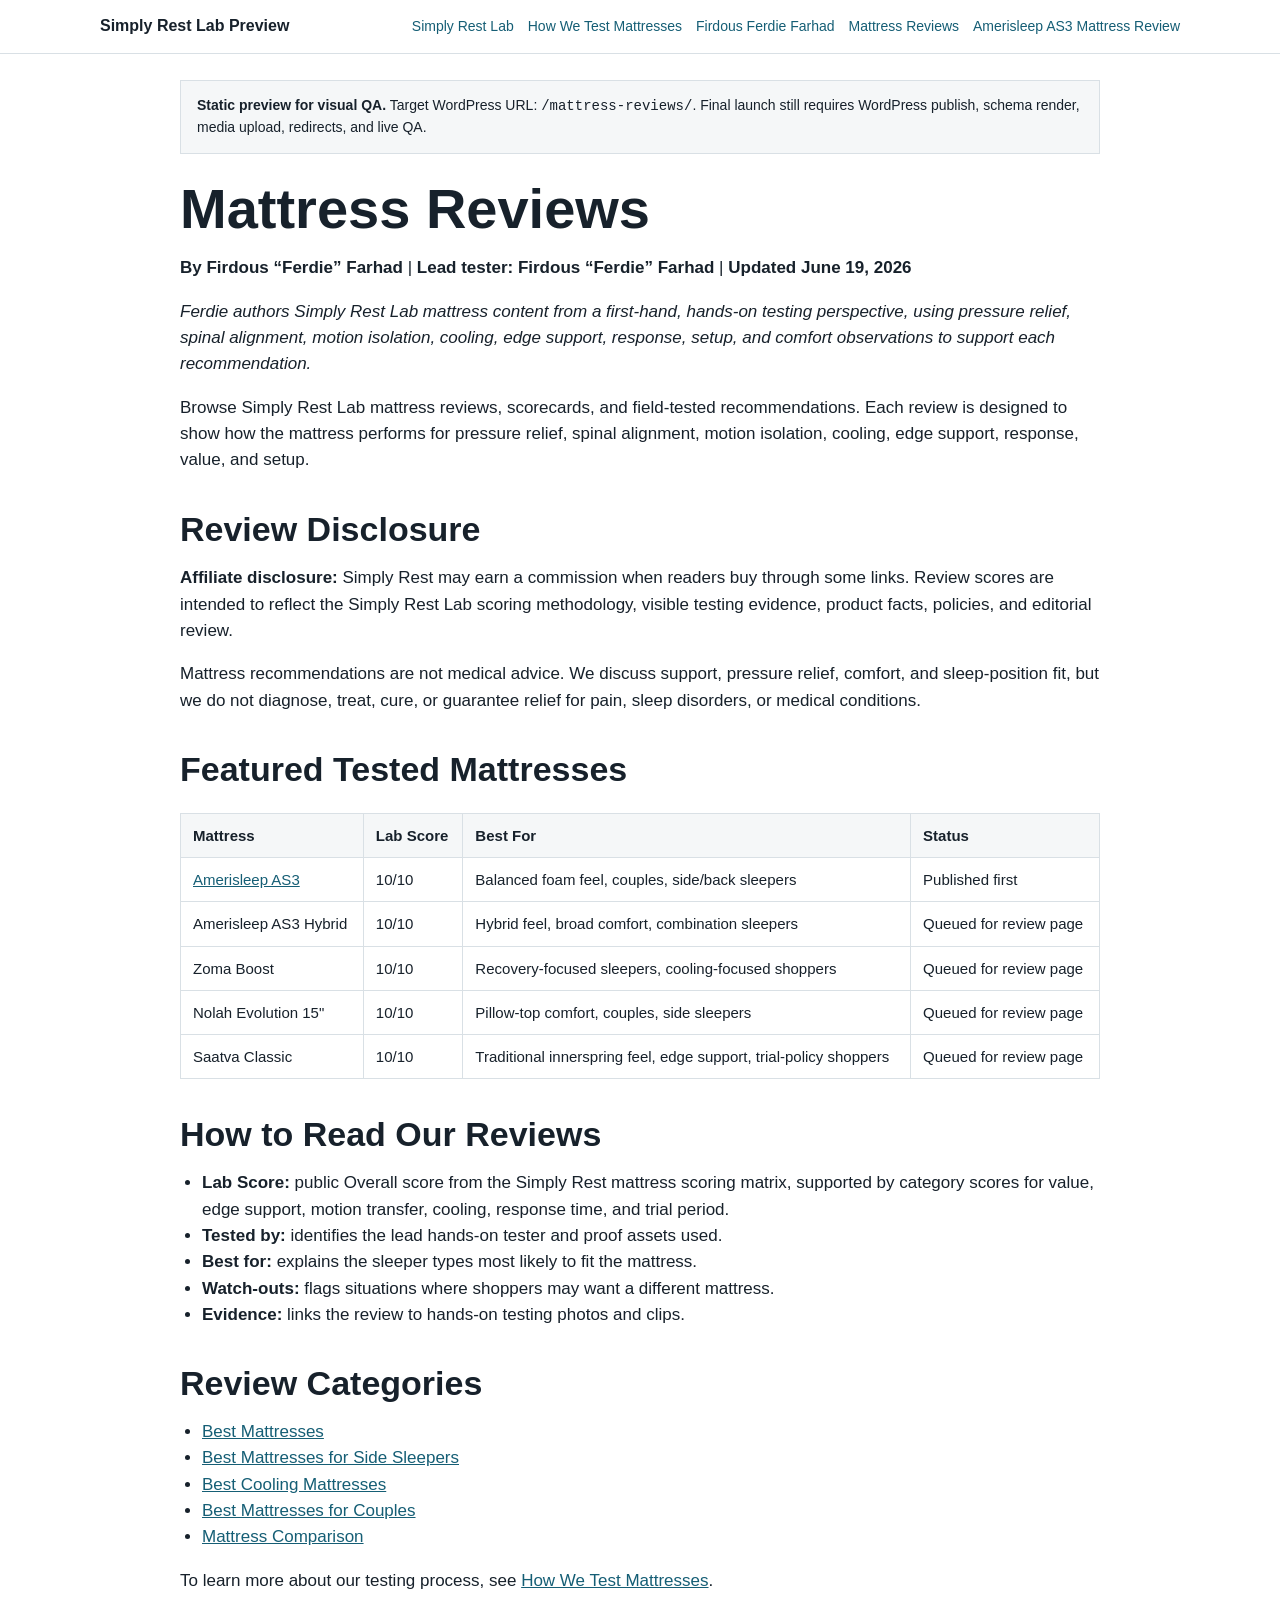
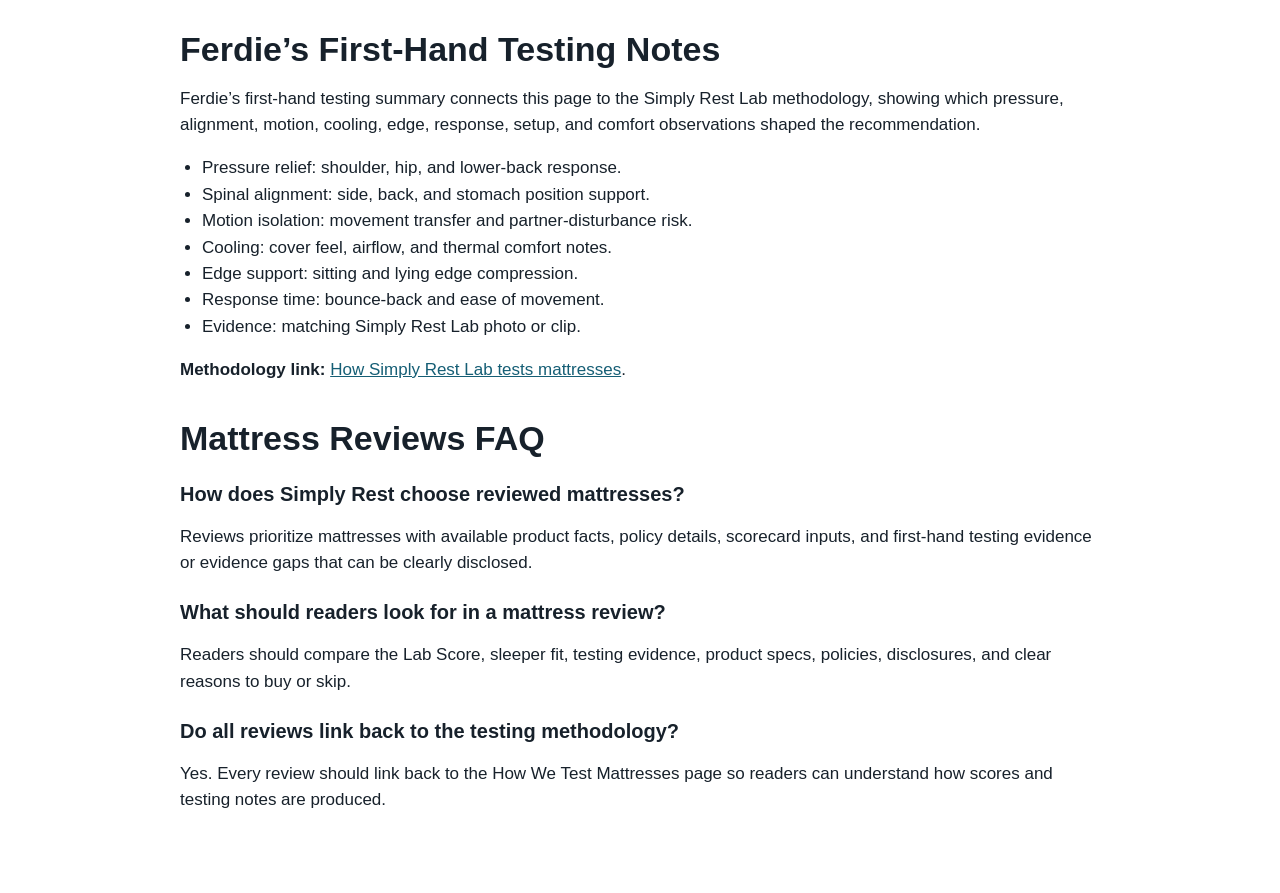
==== static_preview/simplyrest-phase1-static-preview-2026-06-25/mattress-reviews.html @ da89966f "SimplyRest Phase 1 full deliverable packet All scripts, QA tools, data files, and static preview. Ke" ====
<!doctype html>
<html lang="en">
<head>
  <meta charset="utf-8">
  <meta name="viewport" content="width=device-width, initial-scale=1">
  <title>Mattress Reviews | Simply Rest Phase-One Preview</title>
  <link rel="stylesheet" href="assets/preview.css">
</head>
<body>
  <header class="site-header">
    <div class="site-header__inner">
      <div class="brand">Simply Rest Lab Preview</div>
      <nav class="nav" aria-label="Preview pages">
        <a href="mattress-lab.html">Simply Rest Lab</a>
<a href="how-we-test-mattresses.html">How We Test Mattresses</a>
<a href="ferdie-farhad.html">Firdous Ferdie Farhad</a>
<a href="mattress-reviews.html">Mattress Reviews</a>
<a href="amerisleep-as3.html">Amerisleep AS3 Mattress Review</a>
      </nav>
    </div>
  </header>
  <main class="preview-shell">
    <div class="preview-note">
      <strong>Static preview for visual QA.</strong> Target WordPress URL: <code>/mattress-reviews/</code>. Final launch still requires WordPress publish, schema render, media upload, redirects, and live QA.
    </div>
    <!-- wp:heading {"level":1} -->
<h1>Mattress Reviews</h1>
<!-- /wp:heading -->

<!-- SR-FERDIE-AUTHOR-MODULE -->
<!-- wp:paragraph -->
<p><strong>By Firdous “Ferdie” Farhad</strong> | <strong>Lead tester: Firdous “Ferdie” Farhad</strong> | <strong>Updated June 19, 2026</strong></p>
<!-- /wp:paragraph -->

<!-- wp:paragraph -->
<p><em>Ferdie authors Simply Rest Lab mattress content from a first-hand, hands-on testing perspective, using pressure relief, spinal alignment, motion isolation, cooling, edge support, response, setup, and comfort observations to support each recommendation.</em></p>
<!-- /wp:paragraph -->

<!-- wp:paragraph -->
<p>Browse Simply Rest Lab mattress reviews, scorecards, and field-tested recommendations. Each review is designed to show how the mattress performs for pressure relief, spinal alignment, motion isolation, cooling, edge support, response, value, and setup.</p>
<!-- /wp:paragraph -->

<!-- wp:heading -->
<h2>Review Disclosure</h2>
<!-- /wp:heading -->

<!-- wp:paragraph -->
<p><strong>Affiliate disclosure:</strong> Simply Rest may earn a commission when readers buy through some links. Review scores are intended to reflect the Simply Rest Lab scoring methodology, visible testing evidence, product facts, policies, and editorial review.</p>
<!-- /wp:paragraph -->

<!-- wp:paragraph -->
<p>Mattress recommendations are not medical advice. We discuss support, pressure relief, comfort, and sleep-position fit, but we do not diagnose, treat, cure, or guarantee relief for pain, sleep disorders, or medical conditions.</p>
<!-- /wp:paragraph -->

<!-- wp:heading -->
<h2>Featured Tested Mattresses</h2>
<!-- /wp:heading -->

<!-- wp:table -->
<figure class="wp-block-table"><table><thead><tr><th>Mattress</th><th>Lab Score</th><th>Best For</th><th>Status</th></tr></thead><tbody><tr><td><a href="amerisleep-as3.html">Amerisleep AS3</a></td><td>10/10</td><td>Balanced foam feel, couples, side/back sleepers</td><td>Published first</td></tr><tr><td>Amerisleep AS3 Hybrid</td><td>10/10</td><td>Hybrid feel, broad comfort, combination sleepers</td><td>Queued for review page</td></tr><tr><td>Zoma Boost</td><td>10/10</td><td>Recovery-focused sleepers, cooling-focused shoppers</td><td>Queued for review page</td></tr><tr><td>Nolah Evolution 15&quot;</td><td>10/10</td><td>Pillow-top comfort, couples, side sleepers</td><td>Queued for review page</td></tr><tr><td>Saatva Classic</td><td>10/10</td><td>Traditional innerspring feel, edge support, trial-policy shoppers</td><td>Queued for review page</td></tr></tbody></table></figure>
<!-- /wp:table -->

<!-- wp:heading -->
<h2>How to Read Our Reviews</h2>
<!-- /wp:heading -->

<!-- wp:list -->
<ul>
  <li><strong>Lab Score:</strong> public Overall score from the Simply Rest mattress scoring matrix, supported by category scores for value, edge support, motion transfer, cooling, response time, and trial period.</li>
  <li><strong>Tested by:</strong> identifies the lead hands-on tester and proof assets used.</li>
  <li><strong>Best for:</strong> explains the sleeper types most likely to fit the mattress.</li>
  <li><strong>Watch-outs:</strong> flags situations where shoppers may want a different mattress.</li>
  <li><strong>Evidence:</strong> links the review to hands-on testing photos and clips.</li>
</ul>
<!-- /wp:list -->

<!-- wp:heading -->
<h2>Review Categories</h2>
<!-- /wp:heading -->

<!-- wp:list -->
<ul>
  <li><a href="https://simplyrest.com/best-mattress-2026/">Best Mattresses</a></li>
  <li><a href="https://simplyrest.com/best-mattress-for-side-sleepers-2026/">Best Mattresses for Side Sleepers</a></li>
  <li><a href="https://simplyrest.com/best-cooling-mattress/">Best Cooling Mattresses</a></li>
  <li><a href="https://simplyrest.com/best-mattress-for-couples/">Best Mattresses for Couples</a></li>
  <li><a href="https://simplyrest.com/mattress-comparison/">Mattress Comparison</a></li>
</ul>
<!-- /wp:list -->

<!-- wp:paragraph -->
<p>To learn more about our testing process, see <a href="how-we-test-mattresses.html">How We Test Mattresses</a>.</p>
<!-- /wp:paragraph -->

<!-- wp:heading -->
<h2>Ferdie’s First-Hand Testing Notes</h2>
<!-- /wp:heading -->

<!-- wp:paragraph -->
<p>Ferdie’s first-hand testing summary connects this page to the Simply Rest Lab methodology, showing which pressure, alignment, motion, cooling, edge, response, setup, and comfort observations shaped the recommendation.</p>
<!-- /wp:paragraph -->

<!-- wp:list -->
<ul><li>Pressure relief: shoulder, hip, and lower-back response.</li><li>Spinal alignment: side, back, and stomach position support.</li><li>Motion isolation: movement transfer and partner-disturbance risk.</li><li>Cooling: cover feel, airflow, and thermal comfort notes.</li><li>Edge support: sitting and lying edge compression.</li><li>Response time: bounce-back and ease of movement.</li><li>Evidence: matching Simply Rest Lab photo or clip.</li></ul>
<!-- /wp:list -->

<!-- wp:paragraph -->
<p><strong>Methodology link:</strong> <a href="how-we-test-mattresses.html">How Simply Rest Lab tests mattresses</a>.</p>
<!-- /wp:paragraph -->

<!-- wp:heading -->
<h2>Mattress Reviews FAQ</h2>
<!-- /wp:heading -->

<!-- wp:heading {"level":3} -->
<h3>How does Simply Rest choose reviewed mattresses?</h3>
<!-- /wp:heading -->

<!-- wp:paragraph -->
<p>Reviews prioritize mattresses with available product facts, policy details, scorecard inputs, and first-hand testing evidence or evidence gaps that can be clearly disclosed.</p>
<!-- /wp:paragraph -->

<!-- wp:heading {"level":3} -->
<h3>What should readers look for in a mattress review?</h3>
<!-- /wp:heading -->

<!-- wp:paragraph -->
<p>Readers should compare the Lab Score, sleeper fit, testing evidence, product specs, policies, disclosures, and clear reasons to buy or skip.</p>
<!-- /wp:paragraph -->

<!-- wp:heading {"level":3} -->
<h3>Do all reviews link back to the testing methodology?</h3>
<!-- /wp:heading -->

<!-- wp:paragraph -->
<p>Yes. Every review should link back to the How We Test Mattresses page so readers can understand how scores and testing notes are produced.</p>
<!-- /wp:paragraph -->


  </main>
</body>
</html>
---- static_preview/simplyrest-phase1-static-preview-2026-06-25/assets/preview.css ----
:root {
  color-scheme: light;
  --ink: #17212b;
  --muted: #5e6b76;
  --line: #d9e0e5;
  --soft: #f5f7f8;
  --brand: #155e75;
  --accent: #0f766e;
  --warn: #8a4b10;
}

* {
  box-sizing: border-box;
}

body {
  margin: 0;
  font-family: -apple-system, BlinkMacSystemFont, "Segoe UI", sans-serif;
  line-height: 1.55;
  color: var(--ink);
  background: #ffffff;
}

a {
  color: var(--brand);
}

.site-header {
  border-bottom: 1px solid var(--line);
  background: #ffffff;
  position: sticky;
  top: 0;
  z-index: 5;
}

.site-header__inner {
  max-width: 1120px;
  margin: 0 auto;
  padding: 14px 20px;
  display: flex;
  align-items: center;
  justify-content: space-between;
  gap: 18px;
}

.brand {
  font-weight: 700;
  letter-spacing: 0;
}

.nav {
  display: flex;
  flex-wrap: wrap;
  gap: 10px 14px;
  font-size: 14px;
}

.nav a {
  text-decoration: none;
}

.preview-shell {
  max-width: 960px;
  margin: 0 auto;
  padding: 26px 20px 64px;
}

.preview-note {
  border: 1px solid var(--line);
  background: var(--soft);
  padding: 14px 16px;
  margin-bottom: 24px;
  font-size: 14px;
}

h1 {
  font-size: clamp(34px, 6vw, 56px);
  line-height: 1.02;
  margin: 26px 0 18px;
  letter-spacing: 0;
}

h2 {
  font-size: clamp(24px, 4vw, 34px);
  line-height: 1.14;
  margin: 36px 0 12px;
  letter-spacing: 0;
}

h3 {
  font-size: 20px;
  line-height: 1.24;
  margin: 24px 0 10px;
  letter-spacing: 0;
}

p, li {
  font-size: 17px;
}

ul {
  padding-left: 22px;
}

.wp-block-table {
  overflow-x: auto;
  margin: 24px 0;
}

table {
  border-collapse: collapse;
  width: 100%;
  min-width: 620px;
  font-size: 15px;
}

th, td {
  border: 1px solid var(--line);
  padding: 10px 12px;
  text-align: left;
  vertical-align: top;
}

th {
  background: var(--soft);
}

.wp-block-image,
.wp-block-video {
  margin: 24px 0;
}

img,
video {
  display: block;
  width: 100%;
  height: auto;
  border: 1px solid var(--line);
  background: #f1f4f6;
}

figcaption {
  color: var(--muted);
  font-size: 14px;
  margin-top: 8px;
}

.wp-block-columns {
  display: grid;
  grid-template-columns: repeat(2, minmax(0, 1fr));
  gap: 22px;
  align-items: start;
}

.sr-as3-sleep-position-fit .wp-block-columns {
  grid-template-columns: repeat(3, minmax(0, 1fr));
}

.sr-as3-testing-evidence-rich,
.sr-retrofit-proof-module,
.sr-as3-disclosure-module {
  border-top: 3px solid var(--accent);
  padding-top: 18px;
}

.status-grid {
  display: grid;
  grid-template-columns: repeat(2, minmax(0, 1fr));
  gap: 14px;
  margin: 24px 0;
}

.status-item {
  border: 1px solid var(--line);
  padding: 14px;
  background: #fff;
}

.status-item strong {
  display: block;
  margin-bottom: 6px;
}

.warning {
  color: var(--warn);
  font-weight: 700;
}

@media (max-width: 760px) {
  .site-header__inner {
    align-items: flex-start;
    flex-direction: column;
  }

  .preview-shell {
    padding: 18px 16px 44px;
  }

  .wp-block-columns,
  .sr-as3-sleep-position-fit .wp-block-columns,
  .status-grid {
    grid-template-columns: 1fr;
  }

  p, li {
    font-size: 16px;
  }

  table {
    min-width: 560px;
  }
}
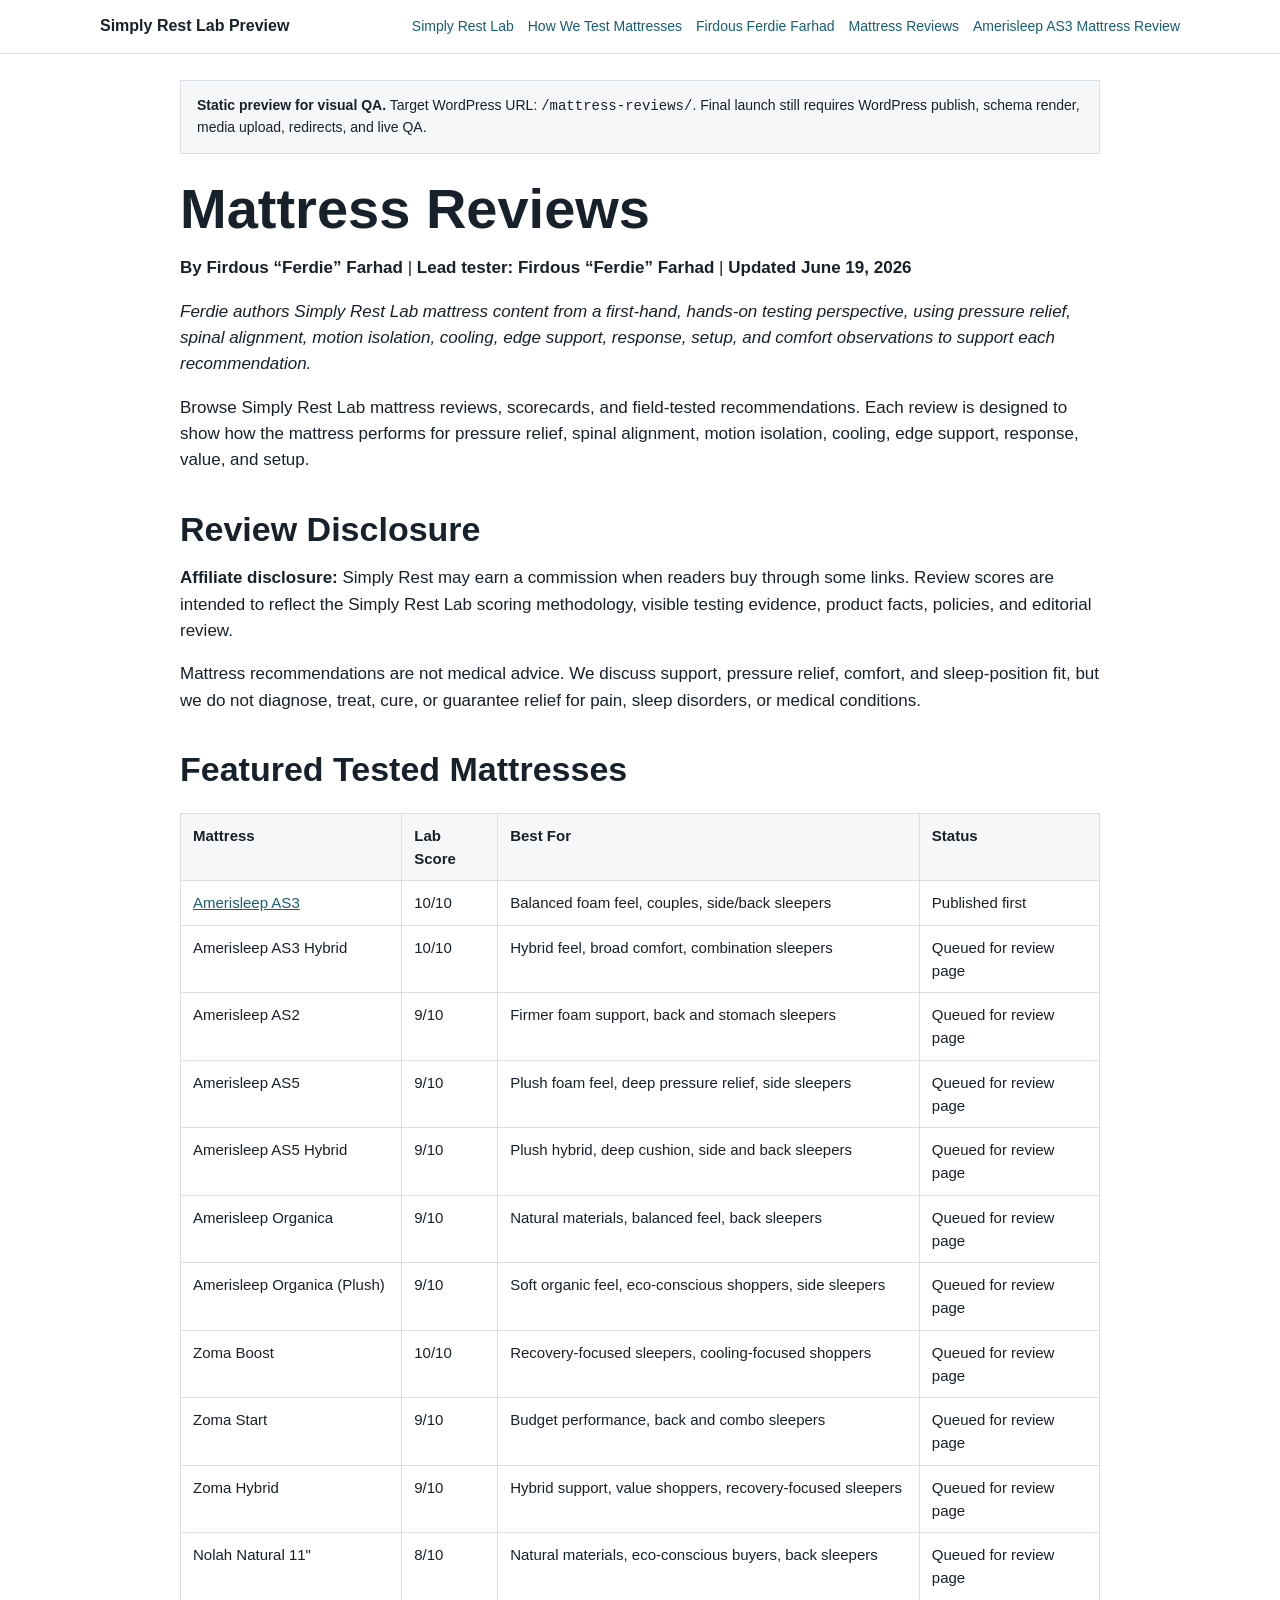
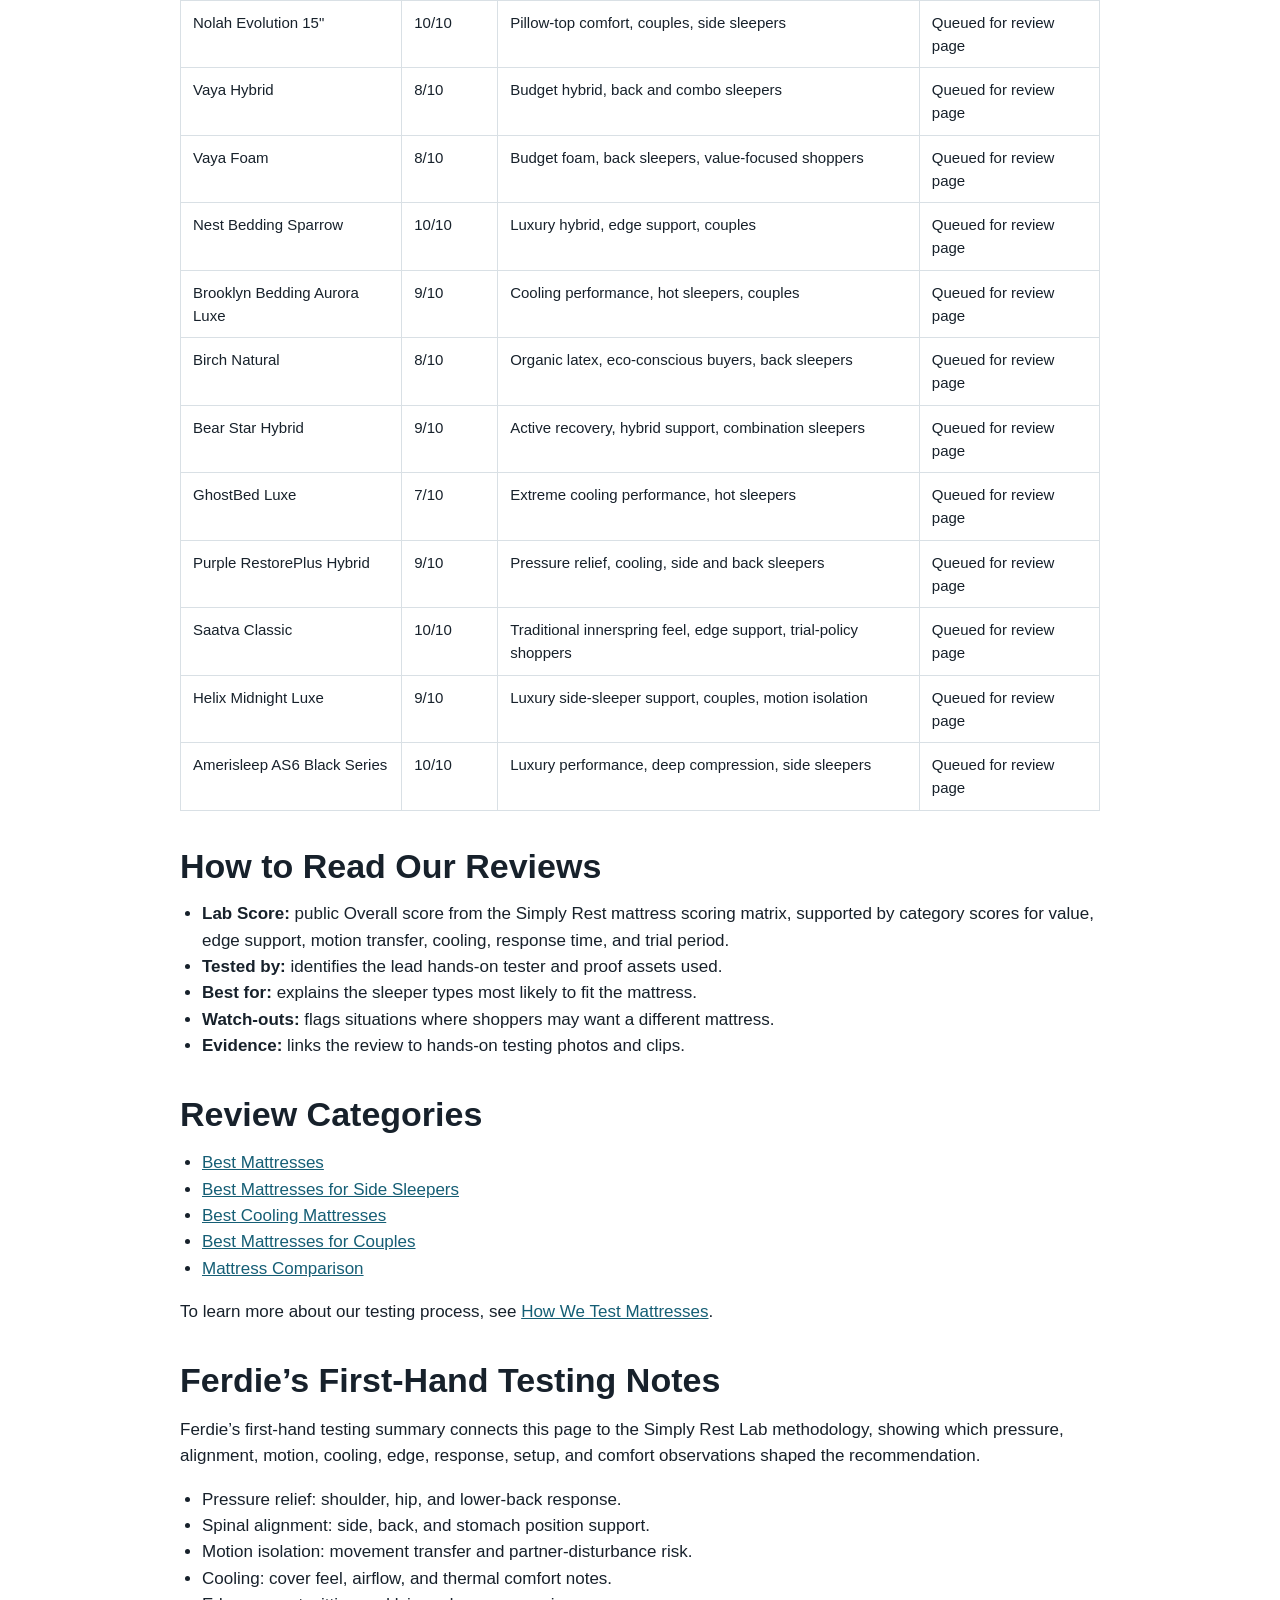
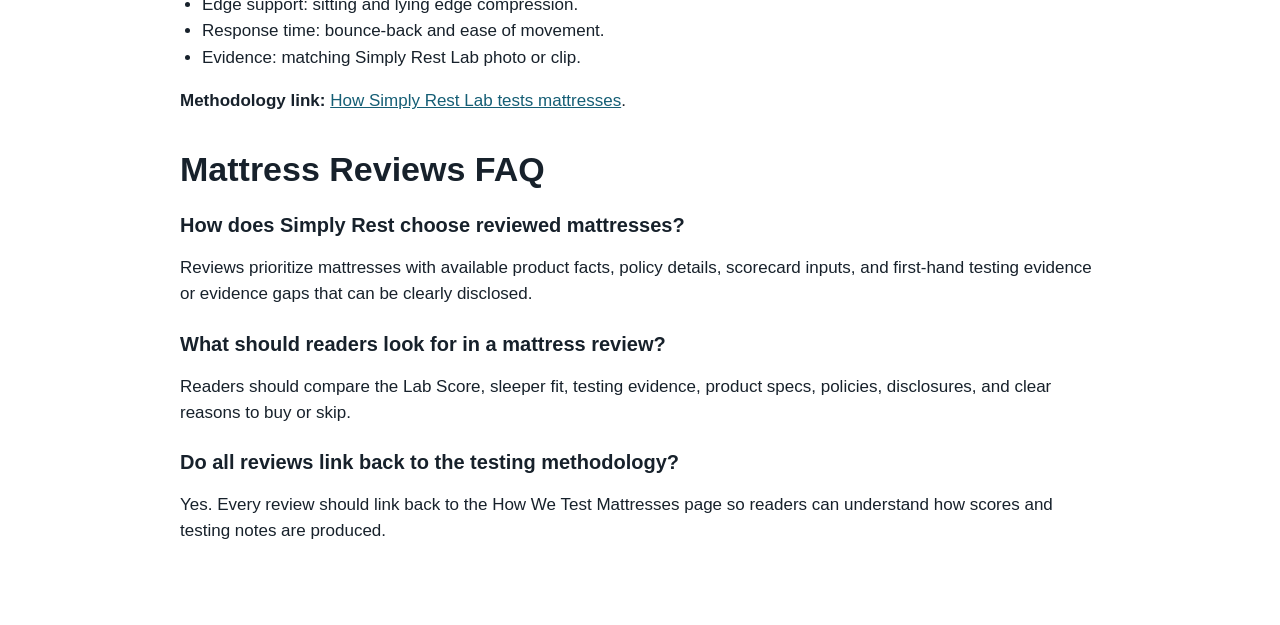
==== commit b28126eb: "Fix 3 issues flagged by Joey 1. Live QA scripts: replace localhost:8080 with simplyrest.com in both " ====
--- a/static_preview/simplyrest-phase1-static-preview-2026-06-25/mattress-reviews.html
+++ b/static_preview/simplyrest-phase1-static-preview-2026-06-25/mattress-reviews.html
@@ -57,7 +57,7 @@
 <!-- /wp:heading -->
 
 <!-- wp:table -->
-<figure class="wp-block-table"><table><thead><tr><th>Mattress</th><th>Lab Score</th><th>Best For</th><th>Status</th></tr></thead><tbody><tr><td><a href="amerisleep-as3.html">Amerisleep AS3</a></td><td>10/10</td><td>Balanced foam feel, couples, side/back sleepers</td><td>Published first</td></tr><tr><td>Amerisleep AS3 Hybrid</td><td>10/10</td><td>Hybrid feel, broad comfort, combination sleepers</td><td>Queued for review page</td></tr><tr><td>Zoma Boost</td><td>10/10</td><td>Recovery-focused sleepers, cooling-focused shoppers</td><td>Queued for review page</td></tr><tr><td>Nolah Evolution 15&quot;</td><td>10/10</td><td>Pillow-top comfort, couples, side sleepers</td><td>Queued for review page</td></tr><tr><td>Saatva Classic</td><td>10/10</td><td>Traditional innerspring feel, edge support, trial-policy shoppers</td><td>Queued for review page</td></tr></tbody></table></figure>
+<figure class="wp-block-table"><table><thead><tr><th>Mattress</th><th>Lab Score</th><th>Best For</th><th>Status</th></tr></thead><tbody><tr><td><a href="amerisleep-as3.html">Amerisleep AS3</a></td><td>10/10</td><td>Balanced foam feel, couples, side/back sleepers</td><td>Published first</td></tr><tr><td>Amerisleep AS3 Hybrid</td><td>10/10</td><td>Hybrid feel, broad comfort, combination sleepers</td><td>Queued for review page</td></tr><tr><td>Amerisleep AS2</td><td>9/10</td><td>Firmer foam support, back and stomach sleepers</td><td>Queued for review page</td></tr><tr><td>Amerisleep AS5</td><td>9/10</td><td>Plush foam feel, deep pressure relief, side sleepers</td><td>Queued for review page</td></tr><tr><td>Amerisleep AS5 Hybrid</td><td>9/10</td><td>Plush hybrid, deep cushion, side and back sleepers</td><td>Queued for review page</td></tr><tr><td>Amerisleep Organica</td><td>9/10</td><td>Natural materials, balanced feel, back sleepers</td><td>Queued for review page</td></tr><tr><td>Amerisleep Organica (Plush)</td><td>9/10</td><td>Soft organic feel, eco-conscious shoppers, side sleepers</td><td>Queued for review page</td></tr><tr><td>Zoma Boost</td><td>10/10</td><td>Recovery-focused sleepers, cooling-focused shoppers</td><td>Queued for review page</td></tr><tr><td>Zoma Start</td><td>9/10</td><td>Budget performance, back and combo sleepers</td><td>Queued for review page</td></tr><tr><td>Zoma Hybrid</td><td>9/10</td><td>Hybrid support, value shoppers, recovery-focused sleepers</td><td>Queued for review page</td></tr><tr><td>Nolah Natural 11&quot;</td><td>8/10</td><td>Natural materials, eco-conscious buyers, back sleepers</td><td>Queued for review page</td></tr><tr><td>Nolah Evolution 15&quot;</td><td>10/10</td><td>Pillow-top comfort, couples, side sleepers</td><td>Queued for review page</td></tr><tr><td>Vaya Hybrid</td><td>8/10</td><td>Budget hybrid, back and combo sleepers</td><td>Queued for review page</td></tr><tr><td>Vaya Foam</td><td>8/10</td><td>Budget foam, back sleepers, value-focused shoppers</td><td>Queued for review page</td></tr><tr><td>Nest Bedding Sparrow</td><td>10/10</td><td>Luxury hybrid, edge support, couples</td><td>Queued for review page</td></tr><tr><td>Brooklyn Bedding Aurora Luxe</td><td>9/10</td><td>Cooling performance, hot sleepers, couples</td><td>Queued for review page</td></tr><tr><td>Birch Natural</td><td>8/10</td><td>Organic latex, eco-conscious buyers, back sleepers</td><td>Queued for review page</td></tr><tr><td>Bear Star Hybrid</td><td>9/10</td><td>Active recovery, hybrid support, combination sleepers</td><td>Queued for review page</td></tr><tr><td>GhostBed Luxe</td><td>7/10</td><td>Extreme cooling performance, hot sleepers</td><td>Queued for review page</td></tr><tr><td>Purple RestorePlus Hybrid</td><td>9/10</td><td>Pressure relief, cooling, side and back sleepers</td><td>Queued for review page</td></tr><tr><td>Saatva Classic</td><td>10/10</td><td>Traditional innerspring feel, edge support, trial-policy shoppers</td><td>Queued for review page</td></tr><tr><td>Helix Midnight Luxe</td><td>9/10</td><td>Luxury side-sleeper support, couples, motion isolation</td><td>Queued for review page</td></tr><tr><td>Amerisleep AS6 Black Series</td><td>10/10</td><td>Luxury performance, deep compression, side sleepers</td><td>Queued for review page</td></tr></tbody></table></figure>
 <!-- /wp:table -->
 
 <!-- wp:heading -->
